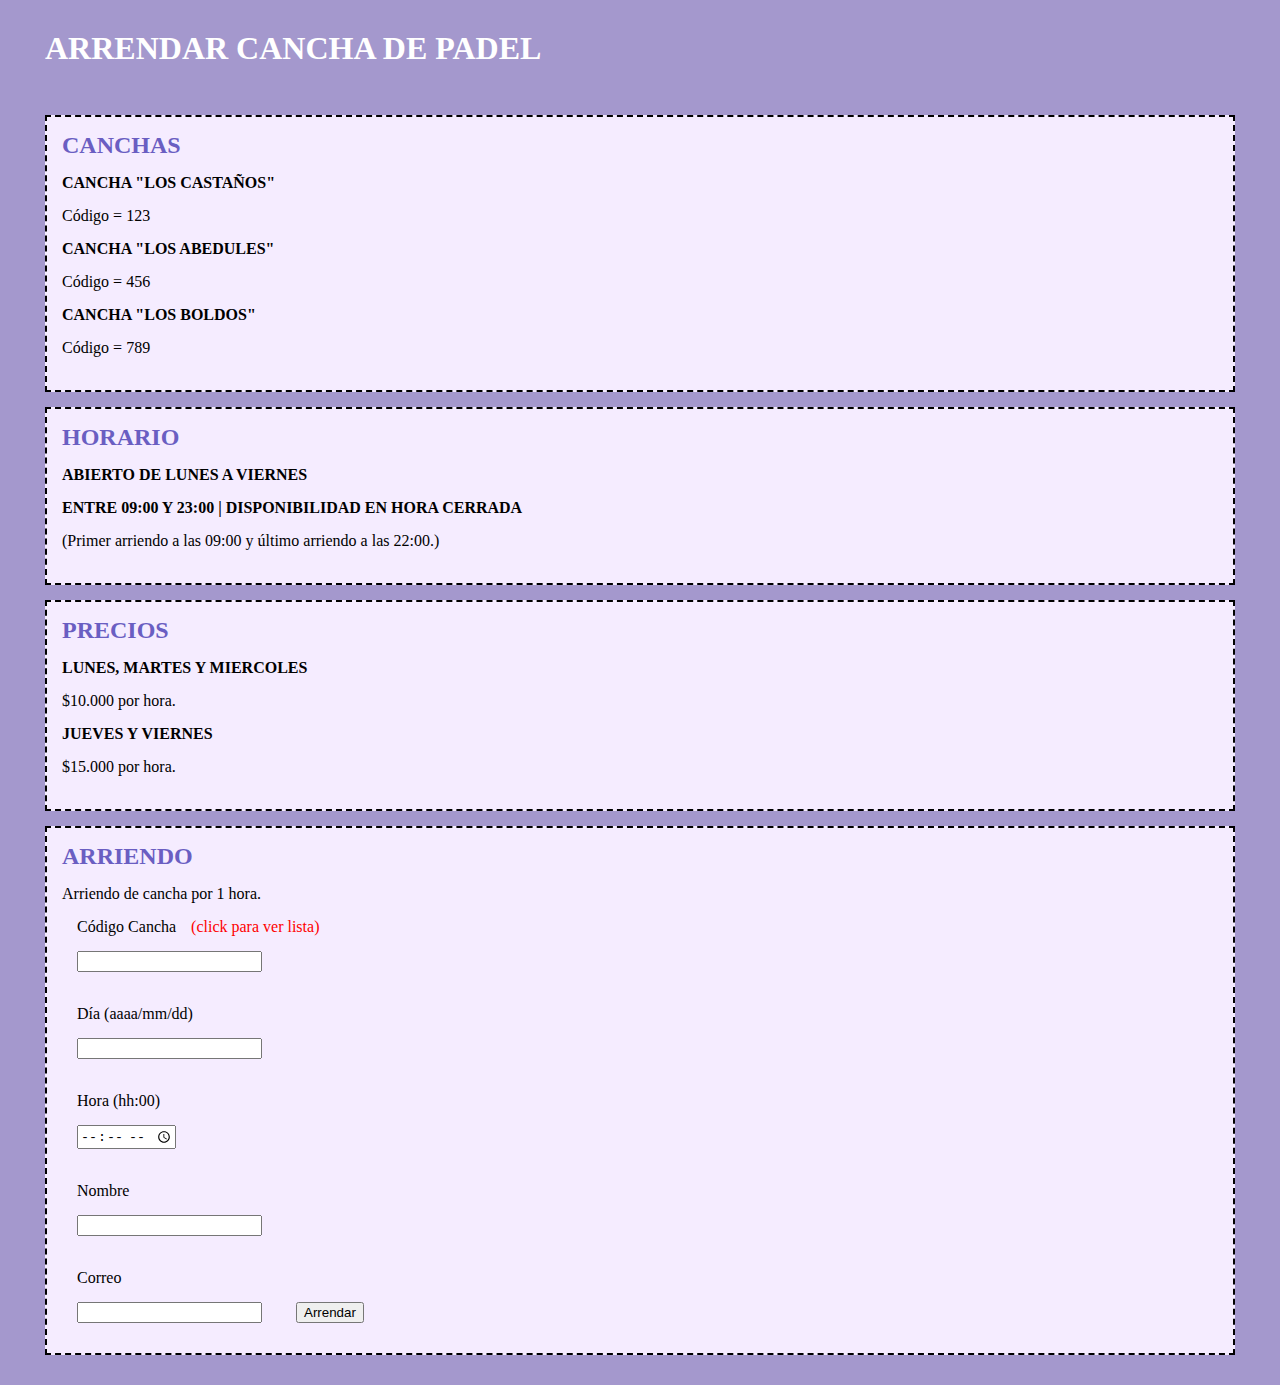
==== index.html @ 31a86a2d "entrega 2" ====
<!DOCTYPE html>
<html lang="es">

<head>
    <meta charset="UTF-8">
    <meta http-equiv="X-UA-Compatible" content="IE=edge">
    <meta name="viewport" content="width=device-width, initial-scale=1.0">
    <title>CARLOS BALART</title>
    <link rel="stylesheet" href="css/estilos.css">
</head>

<body>
    <H1>ARRENDAR CANCHA DE PADEL</H1>
    <br>

    <section>
        <h2>CANCHAS</h2>
        <h4>CANCHA "LOS CASTAÑOS"</h4>
        <p>Código = 123</p>
        <h4>CANCHA "LOS ABEDULES"</h4>
        <p>Código = 456</p>
        <h4>CANCHA "LOS BOLDOS"</h4>
        <p>Código = 789</p>
        <br>
    </section>

    <section>
        <h2>HORARIO</h2>
        <h4>ABIERTO DE LUNES A VIERNES</h4>
        <h4>ENTRE 09:00 Y 23:00 | DISPONIBILIDAD EN HORA CERRADA</h4>
        <p>(Primer arriendo a las 09:00 y último arriendo a las 22:00.)</p>
        <br>
    </section>

    <section>
        <h2>PRECIOS</h2>
        <H4>LUNES, MARTES Y MIERCOLES</H4>
        <P>$10.000 por hora.</P>
        <h4>JUEVES Y VIERNES</h4>
        <P>$15.000 por hora.</P>
        <br>
    </section>

    <section>
        <h2>ARRIENDO</h2>
        <P>Arriendo de cancha por 1 hora.</P>
        <form form name="Form" onsubmit="Arrendar()">
            <label for="varA">Código Cancha<span onclick="mostrarCanchasAZ()">(click para ver lista)</span></label><br>
            <input type="number" id="varA" name="varA" required><br><br>

            <label for="varB">Día (aaaa/mm/dd)</label><br>
            <input type="string" id="varB" name="varB" required><br><br>

            <label for="varC">Hora (hh:00)</label><br>
            <input type="time" id="varC" name="varC" required><br><br>

            <label for="varD">Nombre</label><br>
            <input type="string" id="varD" name="varD" required><br><br>

            <label for="varE">Correo</label><br>
            <input type="email" id="varE" name="varE" required>

            <input type="submit" value="Arrendar">
        </form>
    </section>

    <script src="js/main.js"></script>
</body>

</html>
---- css/estilos.css ----
*{
    margin: 15px;
}

body{
    background-color: #A498CD;
}

section{
    background-color: #F5ECFF;
    border: 2px dashed black;
}

h1{
    color: white;
}

h2{
    color: #6A5EC2;
}

span{
    color: red;
}
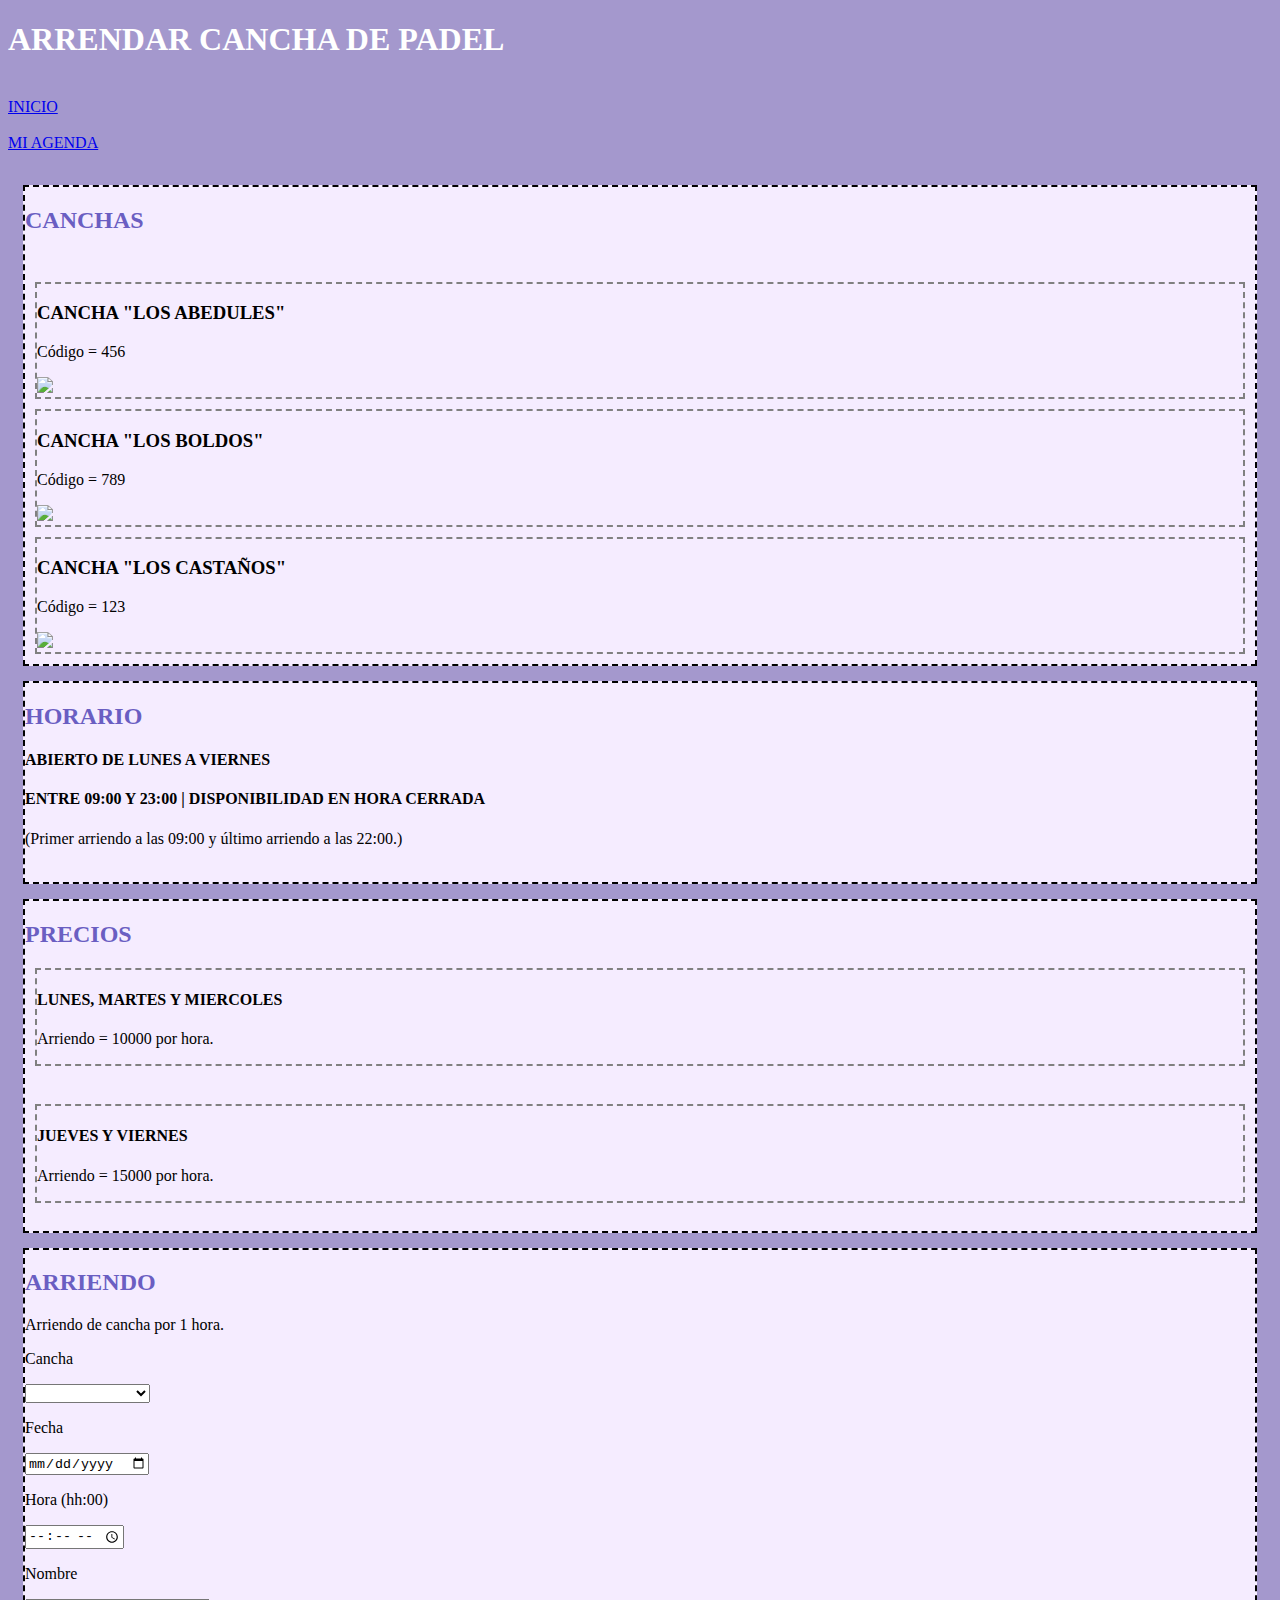
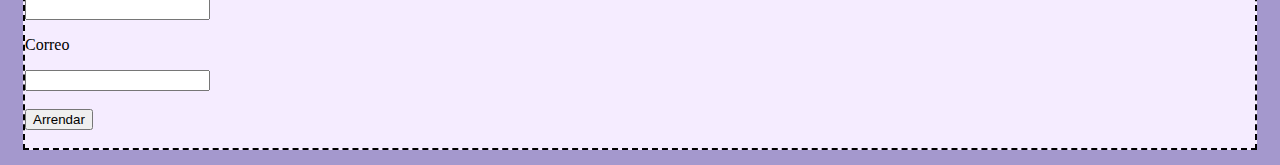
==== commit f9a4830d: "entrega 03" ====
--- a/index.html
+++ b/index.html
@@ -6,22 +6,20 @@
     <meta http-equiv="X-UA-Compatible" content="IE=edge">
     <meta name="viewport" content="width=device-width, initial-scale=1.0">
     <title>CARLOS BALART</title>
-    <link rel="stylesheet" href="css/estilos.css">
+    <link rel="stylesheet" href="./css/estilos.css">
+    <link rel="stylesheet" type="text/css" href="https://cdn.jsdelivr.net/npm/toastify-js/src/toastify.min.css">
+
+    <header>
+        <h1>ARRENDAR CANCHA DE PADEL</h1><br>
+        <a href="./index.html">INICIO</a><br><br>
+        <a href="./pages/miagenda.html">MI AGENDA</a><br><br>
+    </header>
 </head>
 
 <body>
-    <H1>ARRENDAR CANCHA DE PADEL</H1>
-    <br>
-
-    <section>
+    <section id="seccionCanchas">
         <h2>CANCHAS</h2>
-        <h4>CANCHA "LOS CASTAÑOS"</h4>
-        <p>Código = 123</p>
-        <h4>CANCHA "LOS ABEDULES"</h4>
-        <p>Código = 456</p>
-        <h4>CANCHA "LOS BOLDOS"</h4>
-        <p>Código = 789</p>
-        <br>
+        <img src="" alt="">
     </section>
 
     <section>
@@ -34,36 +32,42 @@
 
     <section>
         <h2>PRECIOS</h2>
-        <H4>LUNES, MARTES Y MIERCOLES</H4>
-        <P>$10.000 por hora.</P>
-        <h4>JUEVES Y VIERNES</h4>
-        <P>$15.000 por hora.</P>
-        <br>
+        <div id="preciosLUMAMI">
+            <h4>LUNES, MARTES Y MIERCOLES</h4>
+        </div><br>
+        <div id="preciosJUVI">
+            <h4>JUEVES Y VIERNES</h4>
+        </div><br>
     </section>
 
     <section>
         <h2>ARRIENDO</h2>
-        <P>Arriendo de cancha por 1 hora.</P>
-        <form form name="Form" onsubmit="Arrendar()">
-            <label for="varA">Código Cancha<span onclick="mostrarCanchasAZ()">(click para ver lista)</span></label><br>
-            <input type="number" id="varA" name="varA" required><br><br>
+        <p>Arriendo de cancha por 1 hora.</p>
 
-            <label for="varB">Día (aaaa/mm/dd)</label><br>
-            <input type="string" id="varB" name="varB" required><br><br>
+        <form id="form" action="">
+            <p>Cancha</p>
+            <select id="formCancha" required>
+                <option selected="selected" disable="disable"></option> <!-- Opción vacía no seleccionable. -->
+            </select><br>
 
-            <label for="varC">Hora (hh:00)</label><br>
-            <input type="time" id="varC" name="varC" required><br><br>
+            <p>Fecha</p>
+            <input id="formFecha" type="date" required><br>
 
-            <label for="varD">Nombre</label><br>
-            <input type="string" id="varD" name="varD" required><br><br>
+            <p>Hora (hh:00)</p>
+            <input id="formHora" type="time" required><br>
 
-            <label for="varE">Correo</label><br>
-            <input type="email" id="varE" name="varE" required>
+            <p>Nombre</p>
+            <input id="formNombre" type="string" required><br>
+            
+            <p>Correo</p>
+            <input id="formCorreo" type="email" required><br><br>
 
-            <input type="submit" value="Arrendar">
+            <button>Arrendar</button><br><br>
         </form>
     </section>
 
+    <script type="text/javascript" src="https://cdn.jsdelivr.net/npm/toastify-js"></script>
+    <script src="https://cdn.jsdelivr.net/npm/sweetalert2@11"></script>
     <script src="js/main.js"></script>
 </body>
 
--- a/css/estilos.css
+++ b/css/estilos.css
@@ -1,7 +1,3 @@
-*{
-    margin: 15px;
-}
-
 body{
     background-color: #A498CD;
 }
@@ -9,6 +5,7 @@
 section{
     background-color: #F5ECFF;
     border: 2px dashed black;
+    margin: 15px;
 }
 
 h1{
@@ -21,4 +18,28 @@
 
 span{
     color: red;
+}
+
+.cancha{
+    border: 2px dashed grey;
+    margin: 10px;
+}
+
+.arriendo{
+    border: 2px dashed grey;
+    margin: 10px;
+}
+
+#preciosLUMAMI{
+    border: 2px dashed grey;
+    margin: 10px;
+}
+
+#preciosJUVI{
+    border: 2px dashed grey;
+    margin: 10px;
+}
+
+.contSWAL{
+    height: 600px !important;
 }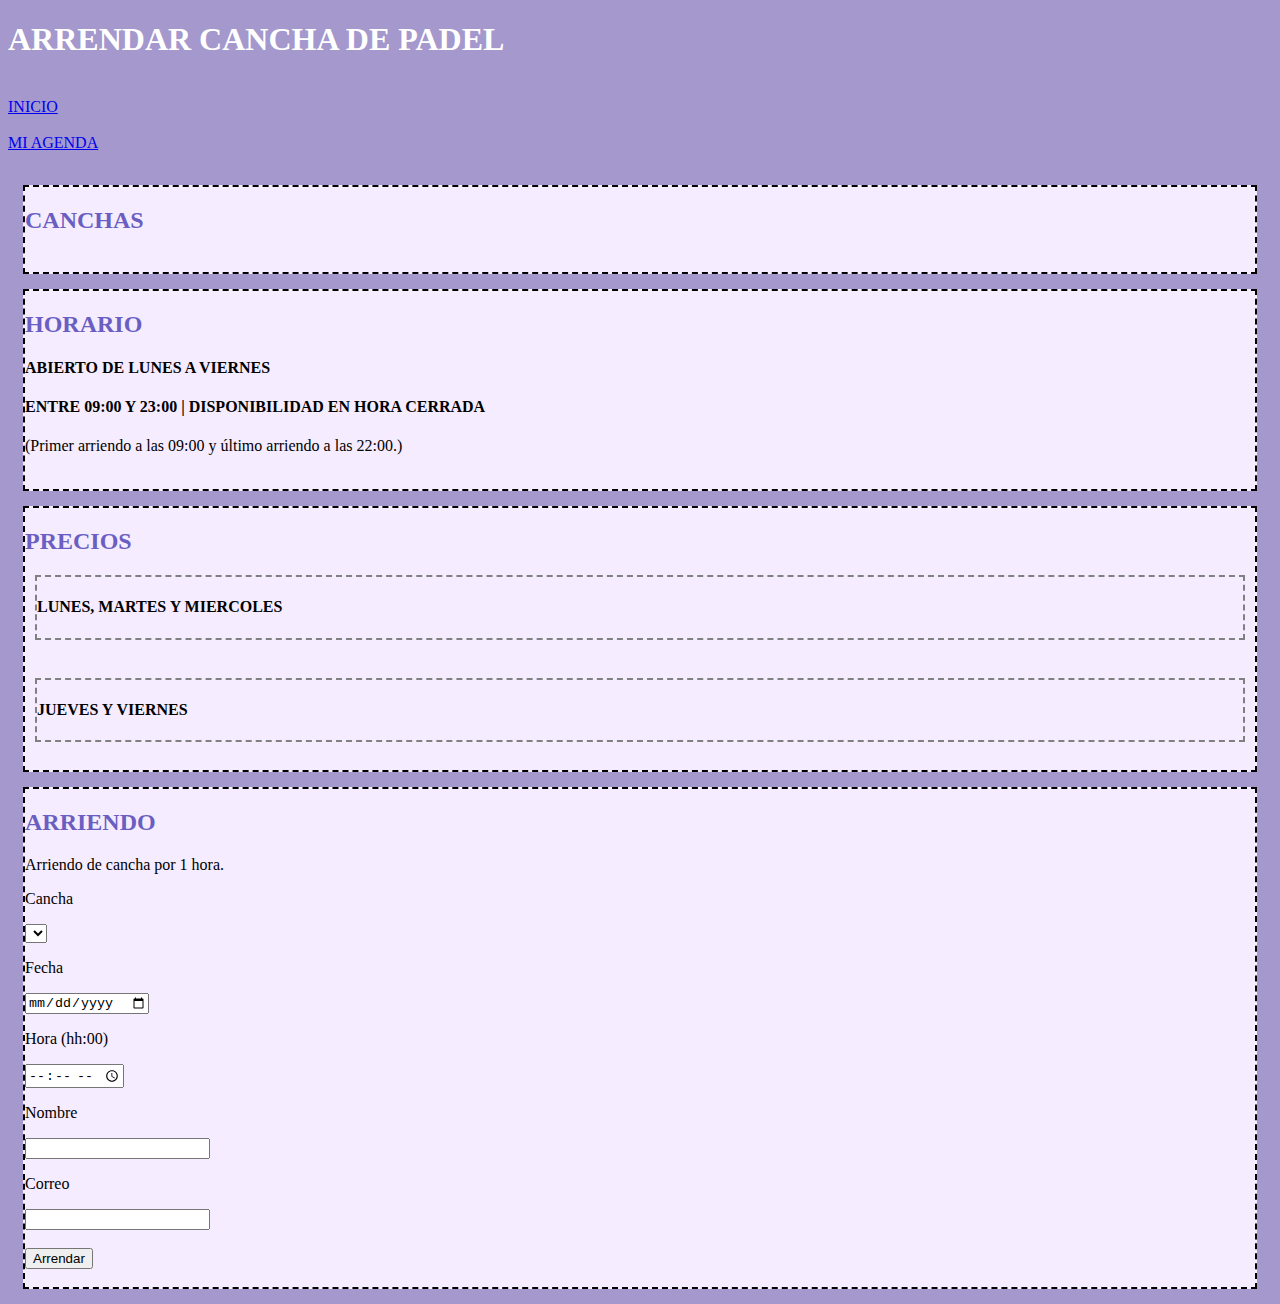
==== commit 278e3aa7: "entrega final" ====
--- a/index.html
+++ b/index.html
@@ -66,6 +66,7 @@
         </form>
     </section>
 
+    <script src="https://cdn.jsdelivr.net/npm/luxon@3.0.4/build/global/luxon.min.js"></script>
     <script type="text/javascript" src="https://cdn.jsdelivr.net/npm/toastify-js"></script>
     <script src="https://cdn.jsdelivr.net/npm/sweetalert2@11"></script>
     <script src="js/main.js"></script>
